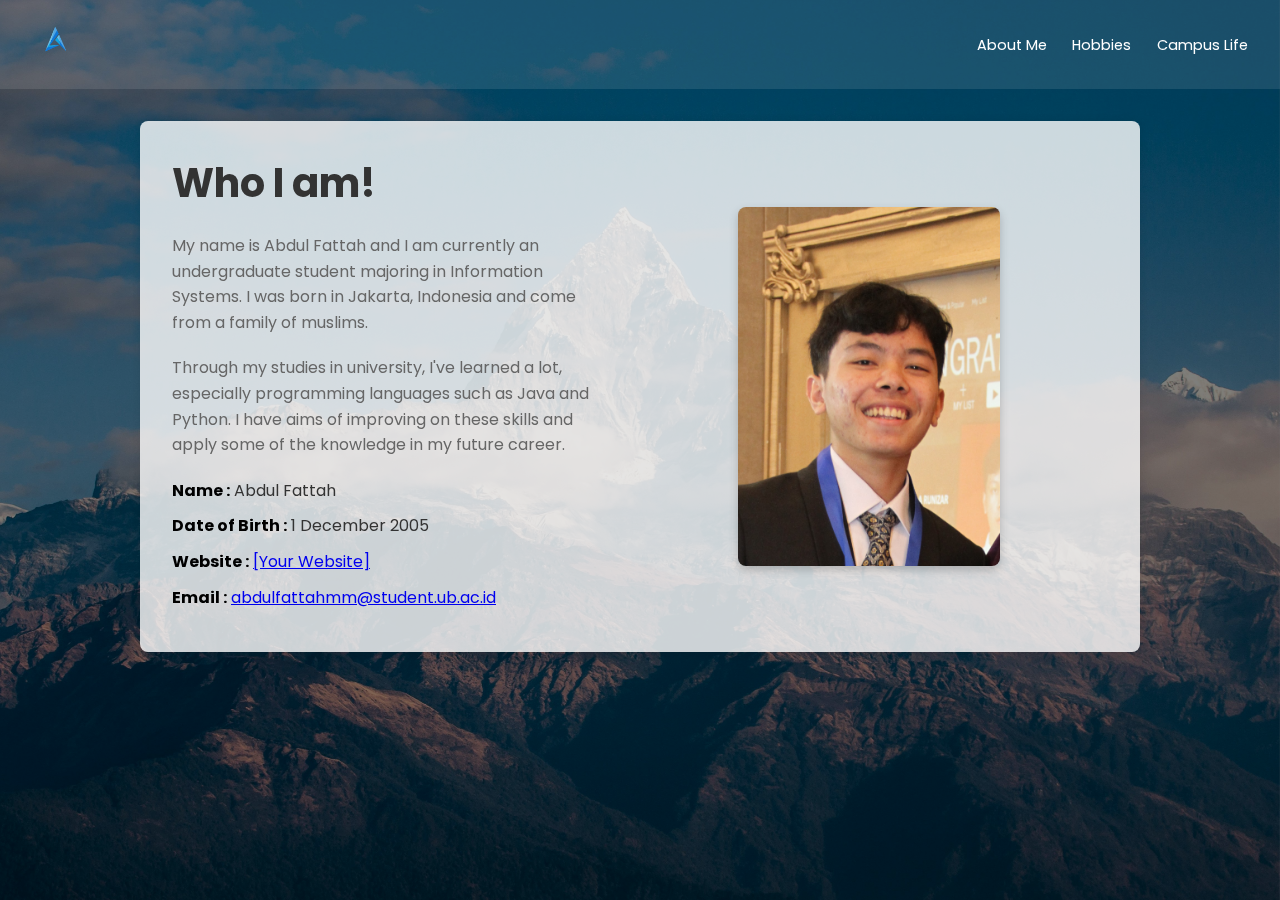
==== aboutme.html @ bf20fd96 "Initial Commit" ====
<!DOCTYPE html>
<html lang="en">
<head>
    <meta charset="UTF-8">
    <meta name="viewport" content="width=device-width, initial-scale=1.0">
    <title>About Me</title>
    <link rel="stylesheet" href="aboutme-styles.css">
    <link rel="preconnect" href="https://fonts.googleapis.com">
    <link rel="preconnect" href="https://fonts.gstatic.com" crossorigin>
    <link href="https://fonts.googleapis.com/css2?family=Arvo&family=Poppins:ital,wght@0,100;0,200;0,300;0,400;0,500;0,600;0,700;1,100;1,200;1,300;1,400;1,500;1,600;1,700&display=swap" rel="stylesheet">
</head>
<body>

    <!-- Background and overlay -->
    <div class="background"></div>
    <div class="overlay"></div>

    <!-- Header with logo and navigation -->
    <header>
        <a href="index.html">
        <img src="logo.png" alt="Logo" class="logo">
        </a>
        <nav>
            <a href="aboutme.html">About Me</a>
            <a href="hobbies.html">Hobbies</a>
            <a href="campuslife.html">Campus Life</a>
        </nav>        
    </header>

    <!-- About Me Section -->
    <div class="about-section">
        <div class="about-content">
            <h1>Who I am!</h1>
            <p>My name is Abdul Fattah and I am currently an undergraduate student majoring in Information Systems. I was born in Jakarta, Indonesia and come from a family of muslims.</p>
            <p>Through my studies in university, I've learned a lot, especially programming languages such as Java and Python. I have aims of improving on these skills and apply some of the knowledge in my future career.</p>
            
            <div class="personal-info">
                <p><strong>Name :</strong> Abdul Fattah </p>
                <p><strong>Date of Birth :</strong> 1 December 2005</p>
                <p><strong>Website :</strong> <a href="[Your Website URL]">[Your Website]</a></p>
                <p><strong>Email :</strong> <a href="mailto:abdulfattahmm@student.ub.ac.id">abdulfattahmm@student.ub.ac.id</a></p>
            </div>
        </div>
        <div class="about-image">
            <img src="IMG_04066.JPG" alt="About Me Image">
        </div>
    </div>

</body>
</html>
---- aboutme-styles.css ----
/* General Reset */
* {
    margin: 0;
    padding: 0;
    box-sizing: border-box;
}

/* Main styling */
body, html {
    font-family: 'Poppins', sans-serif;
    height: 100%;
    display: flex;
    flex-direction: column;
    color: #fff;
}

/* Background and overlay */
.background {
    background-image: url('mountains.jpg');
    background-size: cover;
    background-position: center;
    background-attachment: fixed; /* Makes the background stay in place while scrolling */
    position: fixed; /* Positions the background outside the normal flow */
    width: 100vw;
    height: 100vh;
    top: 0;
    left: 0;
    z-index: -1;
}

.overlay {
    background-color: rgba(0, 0, 0, 0.5);
    position: absolute;
    top: 0;
    left: 0;
    right: 0;
    bottom: 0;
    z-index: -1;
}

/* Header */
header {
    display: flex;
    justify-content: space-between;
    align-items: center;
    padding: 1em 2em;
    background: rgba(255, 255, 255, 0.1);
}

header h1 {
    color: #00d9ff;
    font-size: 1.5em;
}

header nav a {
    color: #fff;
    margin-left: 1.5em;
    text-decoration: none;
    font-weight: 400;
    font-size: 0.9em;
}

header nav a:hover {
    color: #00e1ff;
}

.logo {
    height: 50px;
    width: auto;
    margin-right: 20px;
}

/* About Me Section */
.about-section {
    display: flex;
    justify-content: space-between;
    max-width: 1000px;
    background-color: rgba(255, 255, 255, 0.8);
    border-radius: 8px;
    box-shadow: 0px 0px 10px rgba(0, 0, 0, 0.1);
    overflow-y: auto; /* Enable scrolling if text overflows */
    margin: 2em auto;
    padding: 2em;
    color: #333; /* Default text color */
    min-height: 500px; /* Set a minimum height */
    height: auto; /* Allows the section to expand based on content */
}

.about-content {
    flex: 1;
    padding-right: 20px; /* Add some spacing between text and image */
}

.about-content h1 {
    font-size: 2.5em;
    margin-bottom: 20px;
    color: #333;
}

.about-content p {
    font-size: 1em;
    line-height: 1.6;
    color: #666;
    margin-bottom: 20px;
}

.personal-info {
    margin-top: 20px;
}

.personal-info p {
    font-size: 1em;
    color: #333;
    margin-bottom: 10px;
}

.personal-info p strong {
    color: #000;
}

.about-image {
    flex: 1;
    display: flex;
    justify-content: center;
    align-items: center;
    padding: 20px;
}

.about-image img {
    max-width: 60%;
    height: auto;
    border-radius: 8px;
    box-shadow: 0px 4px 10px rgba(0, 0, 0, 0.2);
}
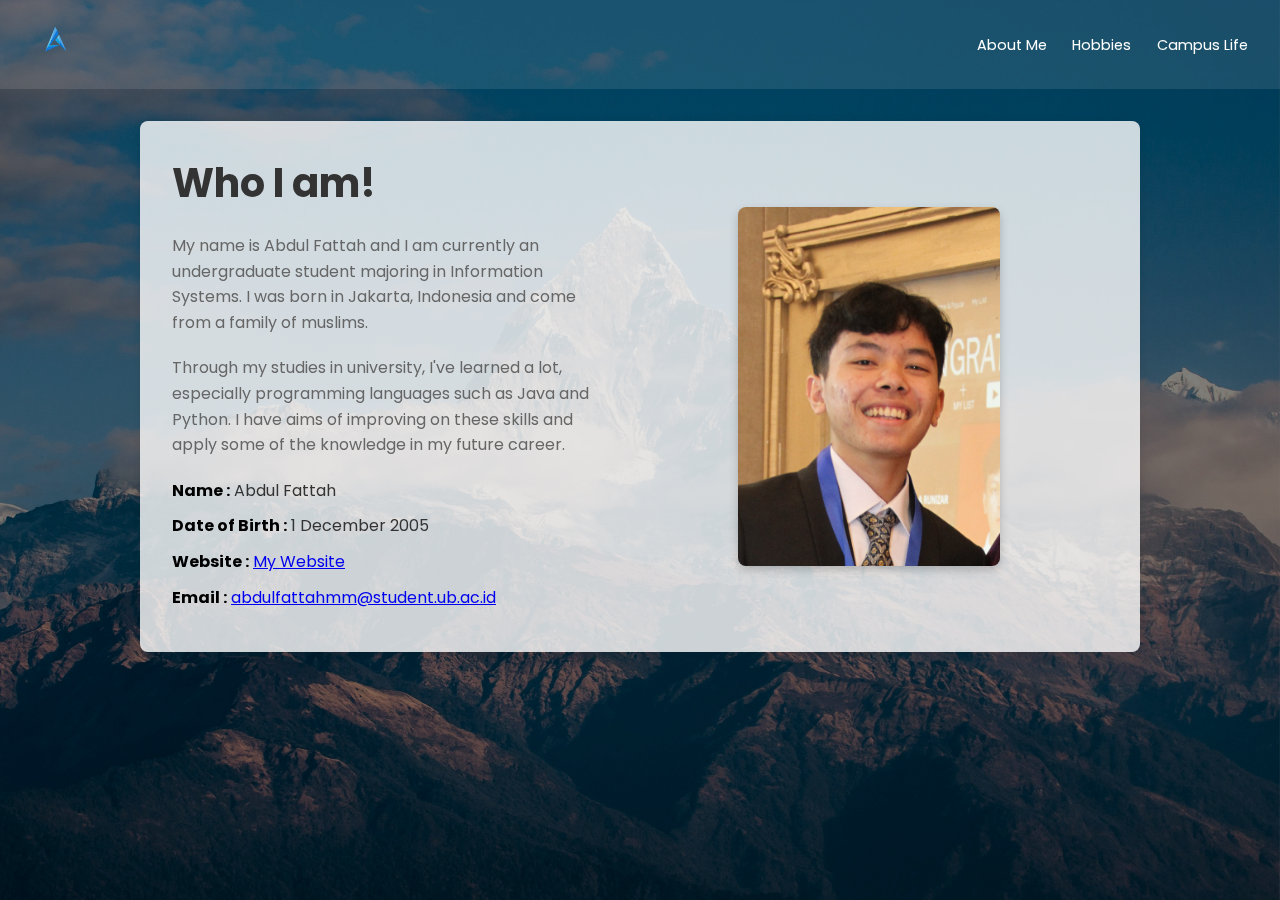
==== commit 8865f331: "Added link to website and fixed grammatical errors." ====
--- a/aboutme.html
+++ b/aboutme.html
@@ -37,7 +37,7 @@
             <div class="personal-info">
                 <p><strong>Name :</strong> Abdul Fattah </p>
                 <p><strong>Date of Birth :</strong> 1 December 2005</p>
-                <p><strong>Website :</strong> <a href="[Your Website URL]">[Your Website]</a></p>
+                <p><strong>Website :</strong> <a href="https://abdulabdul-ub.github.io/Lab_3">My Website</a></p>
                 <p><strong>Email :</strong> <a href="mailto:abdulfattahmm@student.ub.ac.id">abdulfattahmm@student.ub.ac.id</a></p>
             </div>
         </div>
